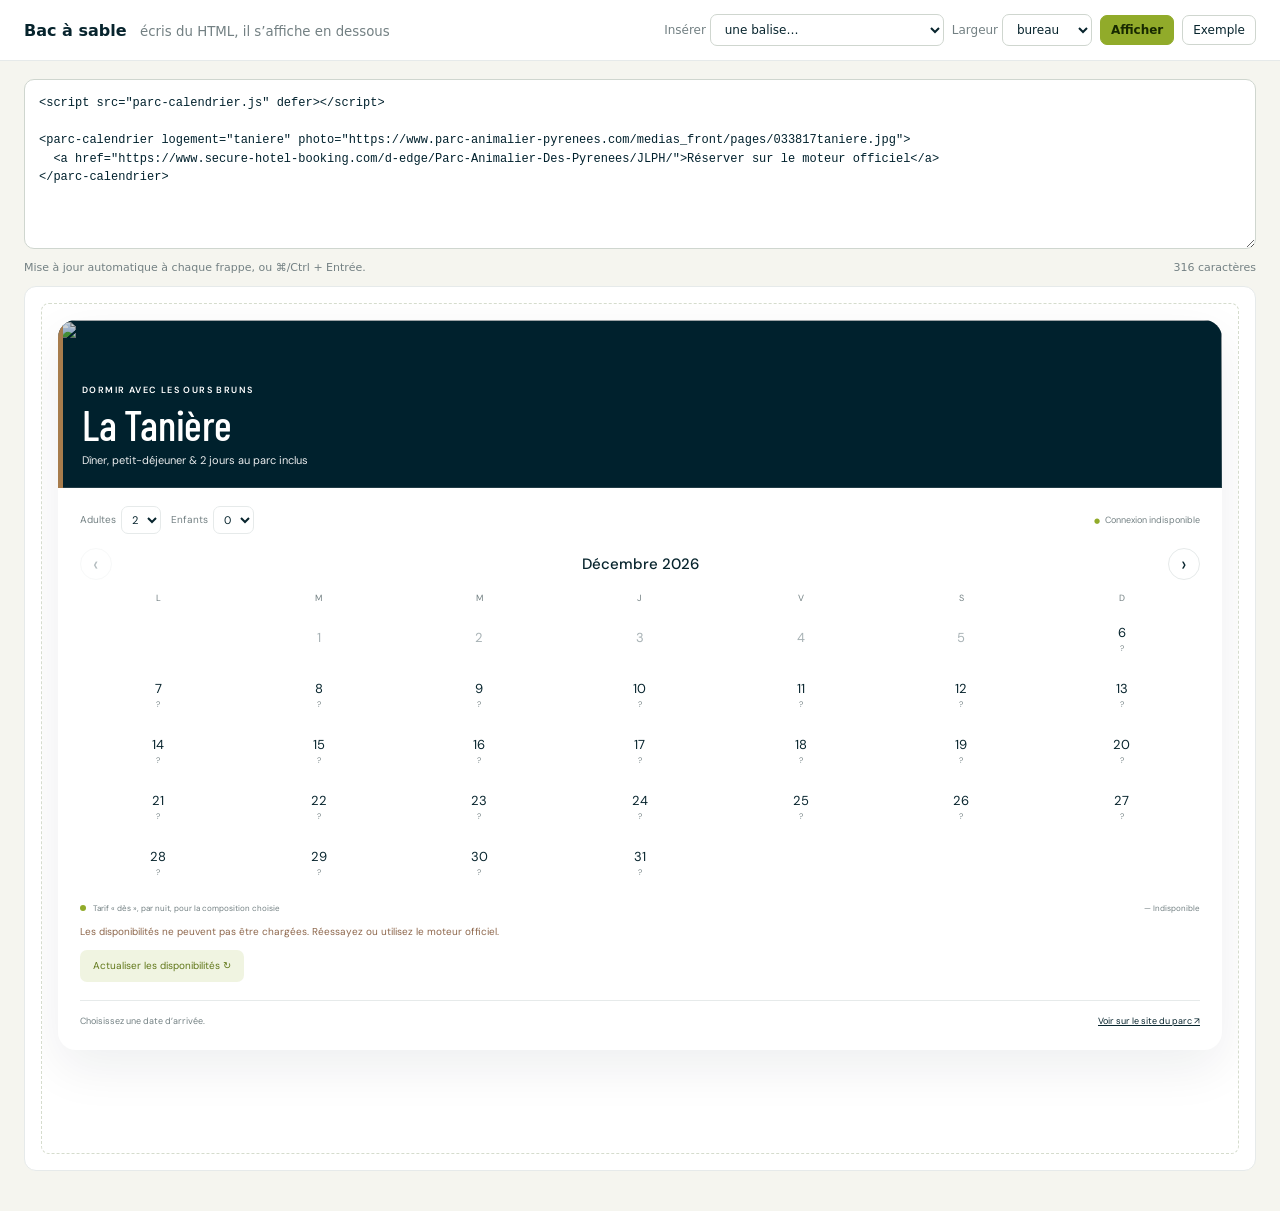
==== bac-a-sable.html @ 14efdb87 "Add an HTML sandbox page to try the parc-calendrier tag live Co-Authored-By: Claude Fable 5.1 <norep" ====
<!doctype html>
<html lang="fr">
<head>
<meta charset="utf-8">
<meta name="viewport" content="width=device-width,initial-scale=1">
<meta name="robots" content="noindex,nofollow">
<title>Bac à sable · balise parc-calendrier</title>
<style>
:root{--green:#91ab2a;--navy:#00212d;--pale:#edf1dc;--ink:#07242d;--muted:#738083;--line:#e6eaea}
*{box-sizing:border-box}
body{margin:0;font-family:'DM Sans',system-ui,-apple-system,sans-serif;color:var(--ink);background:#f5f5ef;font-size:13px}
header{display:flex;flex-wrap:wrap;gap:12px 20px;align-items:center;justify-content:space-between;padding:14px 24px;background:#fff;border-bottom:1px solid var(--line);position:sticky;top:0;z-index:2}
h1{font-size:16px;margin:0;font-weight:600}h1 small{font-weight:400;color:var(--muted);margin-left:8px}
.controls{display:flex;flex-wrap:wrap;gap:8px;align-items:center;font-size:12px;color:var(--muted)}
select,button{font:inherit;font-size:12px;color:var(--ink);border:1px solid #cfd6cf;background:#fff;border-radius:7px;padding:7px 10px;cursor:pointer}
button.primary{background:var(--green);border-color:var(--green);color:#172900;font-weight:600}
button:hover,select:hover{border-color:#9aa89a}
main{padding:18px 24px 40px;display:grid;gap:12px}
textarea{width:100%;min-height:170px;resize:vertical;font:12px/1.55 ui-monospace,SFMono-Regular,Menlo,Consolas,monospace;padding:14px;border:1px solid #cfd6cf;border-radius:10px;background:#fff;color:var(--navy);tab-size:2}
textarea:focus,select:focus-visible,button:focus-visible{outline:3px solid #347085;outline-offset:2px}
.status{font-size:11px;color:var(--muted);display:flex;justify-content:space-between;gap:12px;flex-wrap:wrap}
.preview{background:#fff;border:1px solid var(--line);border-radius:12px;padding:16px;display:flex;justify-content:center}
iframe{display:block;border:1px dashed #d5dccd;border-radius:8px;width:100%;max-width:var(--w,100%);height:var(--h,700px);background:#fff;transition:max-width .2s}
@media(max-width:700px){header,main{padding-left:14px;padding-right:14px}}
</style>
</head>
<body>
<header>
 <h1>Bac à sable <small>écris du HTML, il s’affiche en dessous</small></h1>
 <div class="controls">
  <label>Insérer <select id="insert" aria-label="Insérer une balise"><option value="">une balise…</option><option value="taniere">La Tanière</option><option value="refuge">Le Refuge</option><option value="trappeur">La Cabane du Trappeur</option><option value="asian">Asian Lodge</option><option value="grange">La Grange (thème nuit)</option><option value="moulin">Le Moulin</option><option value="tous">Tous les hébergements (2 mois)</option><option value="script">la ligne de script</option><option value="secours">un lien de secours</option></select></label>
  <label>Largeur <select id="width" aria-label="Largeur de l’aperçu"><option value="100%">bureau</option><option value="768px">tablette</option><option value="390px">mobile</option></select></label>
  <button id="run" class="primary" type="button">Afficher</button>
  <button id="reset" type="button">Exemple</button>
 </div>
</header>
<main>
 <textarea id="code" spellcheck="false" aria-label="HTML à tester" placeholder="Colle ici du HTML, par exemple une balise <parc-calendrier>…"></textarea>
 <div class="status"><span id="info">Mise à jour automatique à chaque frappe, ou ⌘/Ctrl + Entrée.</span><span id="size"></span></div>
 <div class="preview"><iframe id="frame" title="Aperçu du HTML saisi"></iframe></div>
</main>
<script>
(() => {
 const SITE = 'https://www.parc-animalier-pyrenees.com/medias_front/pages/';
 const ENGINE = 'https://www.secure-hotel-booking.com/d-edge/Parc-Animalier-Des-Pyrenees/JLPH/';
 const SCRIPT = '<script src="parc-calendrier.js" defer><\/script>';
 const SECOURS = `  <a href="${ENGINE}">Réserver sur le moteur officiel</a>`;
 const tag = (attrs, photo) => `<parc-calendrier ${attrs} photo="${SITE}${photo}">\n${SECOURS}\n</parc-calendrier>`;
 const TAGS = {
  taniere: tag('logement="taniere"', '033817taniere.jpg'),
  refuge: tag('logement="refuge"', '042005ecolodge_le_refuge_pap-19.jpg'),
  trappeur: tag('logement="trappeur"', '115802trappeur.jpg'),
  asian: tag('logement="asian"', '011910shutterstock_32201191.jpg'),
  grange: tag('logement="grange" adultes="4" theme="nuit"', '115115la_grange_parc_animalier_des_pyrenees-33.jpg'),
  moulin: tag('logement="moulin"', '114008le_moulin_parc_animalier_des_pyrenees-21.jpg'),
  tous: tag('logement="tous" mois="2"', '045810035120000437parcanimalierdespyrenees-ayzacost-photoaspheries.jpg'),
  script: SCRIPT,
  secours: SECOURS.trim()
 };
 const EXAMPLE = `${SCRIPT}\n\n${TAGS.taniere}`;
 const code = document.getElementById('code'), frame = document.getElementById('frame'), info = document.getElementById('info'), size = document.getElementById('size');
 const store = {get: () => {try {return localStorage.getItem('bac-a-sable');} catch (e) {return null;}}, set: v => {try {localStorage.setItem('bac-a-sable', v);} catch (e) {}}};
 let timer;
 function render() {
  const html = code.value;
  frame.srcdoc = `<!doctype html><html lang="fr"><head><meta charset="utf-8"><meta name="viewport" content="width=device-width,initial-scale=1"><style>body{margin:16px;font-family:system-ui,sans-serif}</style></head><body>${html}</body></html>`;
  size.textContent = `${html.length} caractère${html.length > 1 ? 's' : ''}`;
  store.set(html);
 }
 function fit() {
  try {const doc = frame.contentDocument; if (doc && doc.documentElement) frame.style.setProperty('--h', Math.max(300, doc.documentElement.scrollHeight + 24) + 'px');} catch (e) {}
 }
 code.addEventListener('input', () => {clearTimeout(timer); timer = setTimeout(render, 350);});
 code.addEventListener('keydown', e => {if ((e.metaKey || e.ctrlKey) && e.key === 'Enter') {e.preventDefault(); clearTimeout(timer); render();}});
 document.getElementById('run').addEventListener('click', () => {clearTimeout(timer); render();});
 document.getElementById('reset').addEventListener('click', () => {code.value = EXAMPLE; render();});
 document.getElementById('width').addEventListener('change', e => {frame.style.setProperty('--w', e.target.value);});
 document.getElementById('insert').addEventListener('change', e => {
  const snippet = TAGS[e.target.value]; e.target.value = '';
  if (!snippet) return;
  const start = code.selectionStart, end = code.selectionEnd, before = code.value.slice(0, start), after = code.value.slice(end);
  const glue = before && !before.endsWith('\n') ? '\n\n' : '';
  code.value = before + glue + snippet + (after.startsWith('\n') || !after ? '' : '\n') + after;
  code.focus(); code.selectionStart = code.selectionEnd = (before + glue + snippet).length;
  render();
 });
 frame.addEventListener('load', fit);
 setInterval(fit, 600);
 code.value = store.get() || EXAMPLE;
 render();
})();
</script>
</body>
</html>
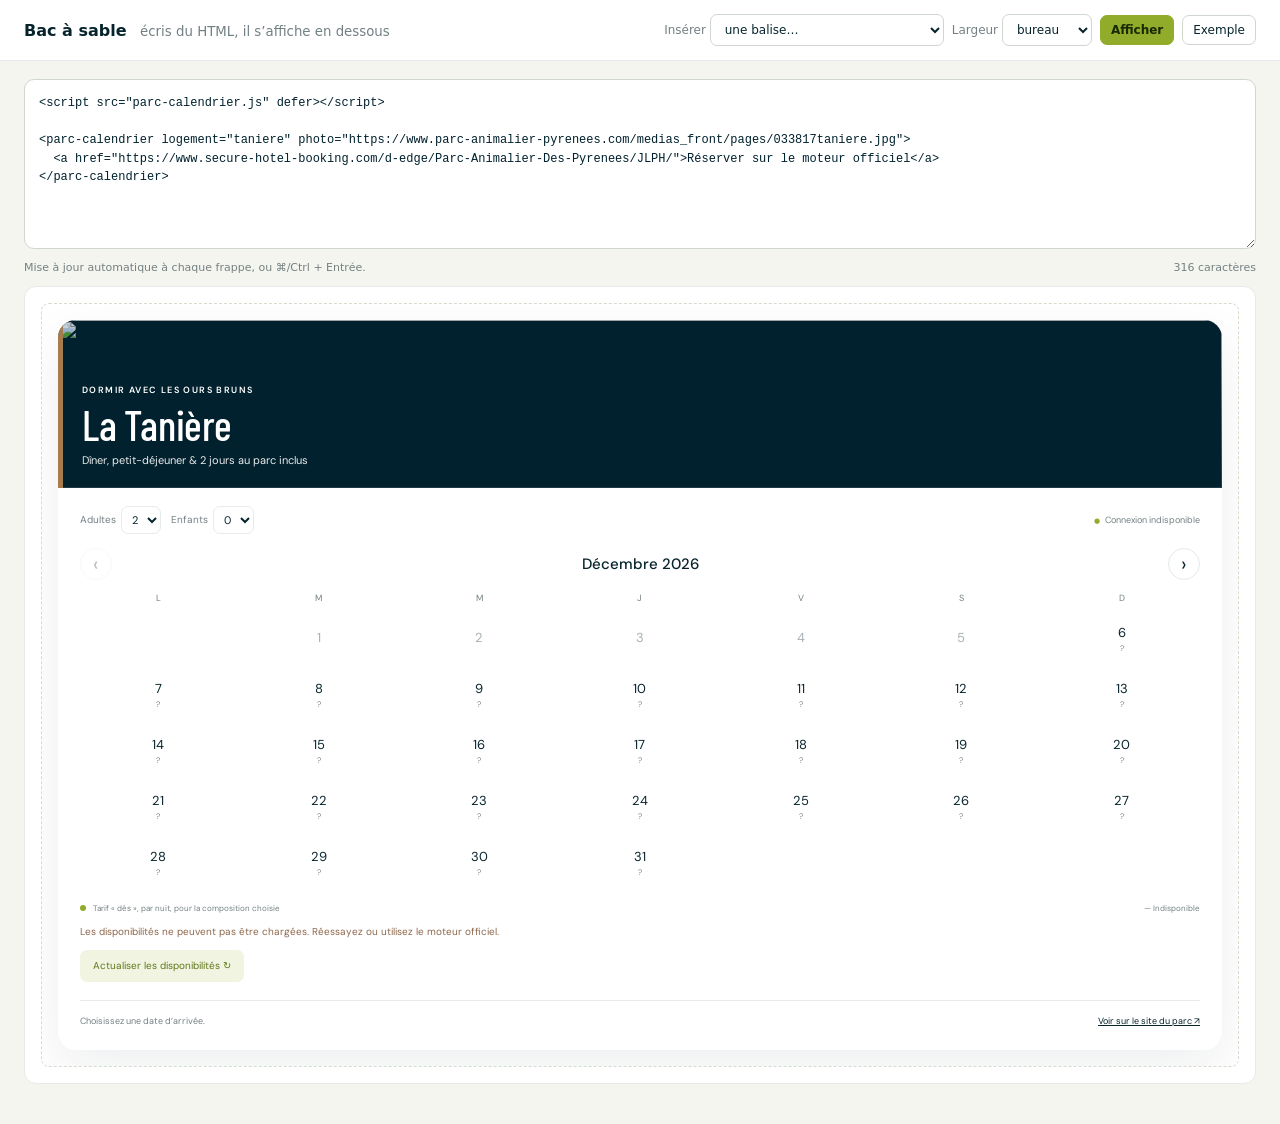
==== commit 8d49e553: "Size the sandbox preview from its content so it shrinks as well as grows Co-Authored-By: Claude Fabl" ====
--- a/bac-a-sable.html
+++ b/bac-a-sable.html
@@ -68,7 +68,7 @@
   store.set(html);
  }
  function fit() {
-  try {const doc = frame.contentDocument; if (doc && doc.documentElement) frame.style.setProperty('--h', Math.max(300, doc.documentElement.scrollHeight + 24) + 'px');} catch (e) {}
+  try {const body = frame.contentDocument && frame.contentDocument.body; if (body) frame.style.setProperty('--h', Math.max(300, body.offsetHeight + 34) + 'px');} catch (e) {}
  }
  code.addEventListener('input', () => {clearTimeout(timer); timer = setTimeout(render, 350);});
  code.addEventListener('keydown', e => {if ((e.metaKey || e.ctrlKey) && e.key === 'Enter') {e.preventDefault(); clearTimeout(timer); render();}});
